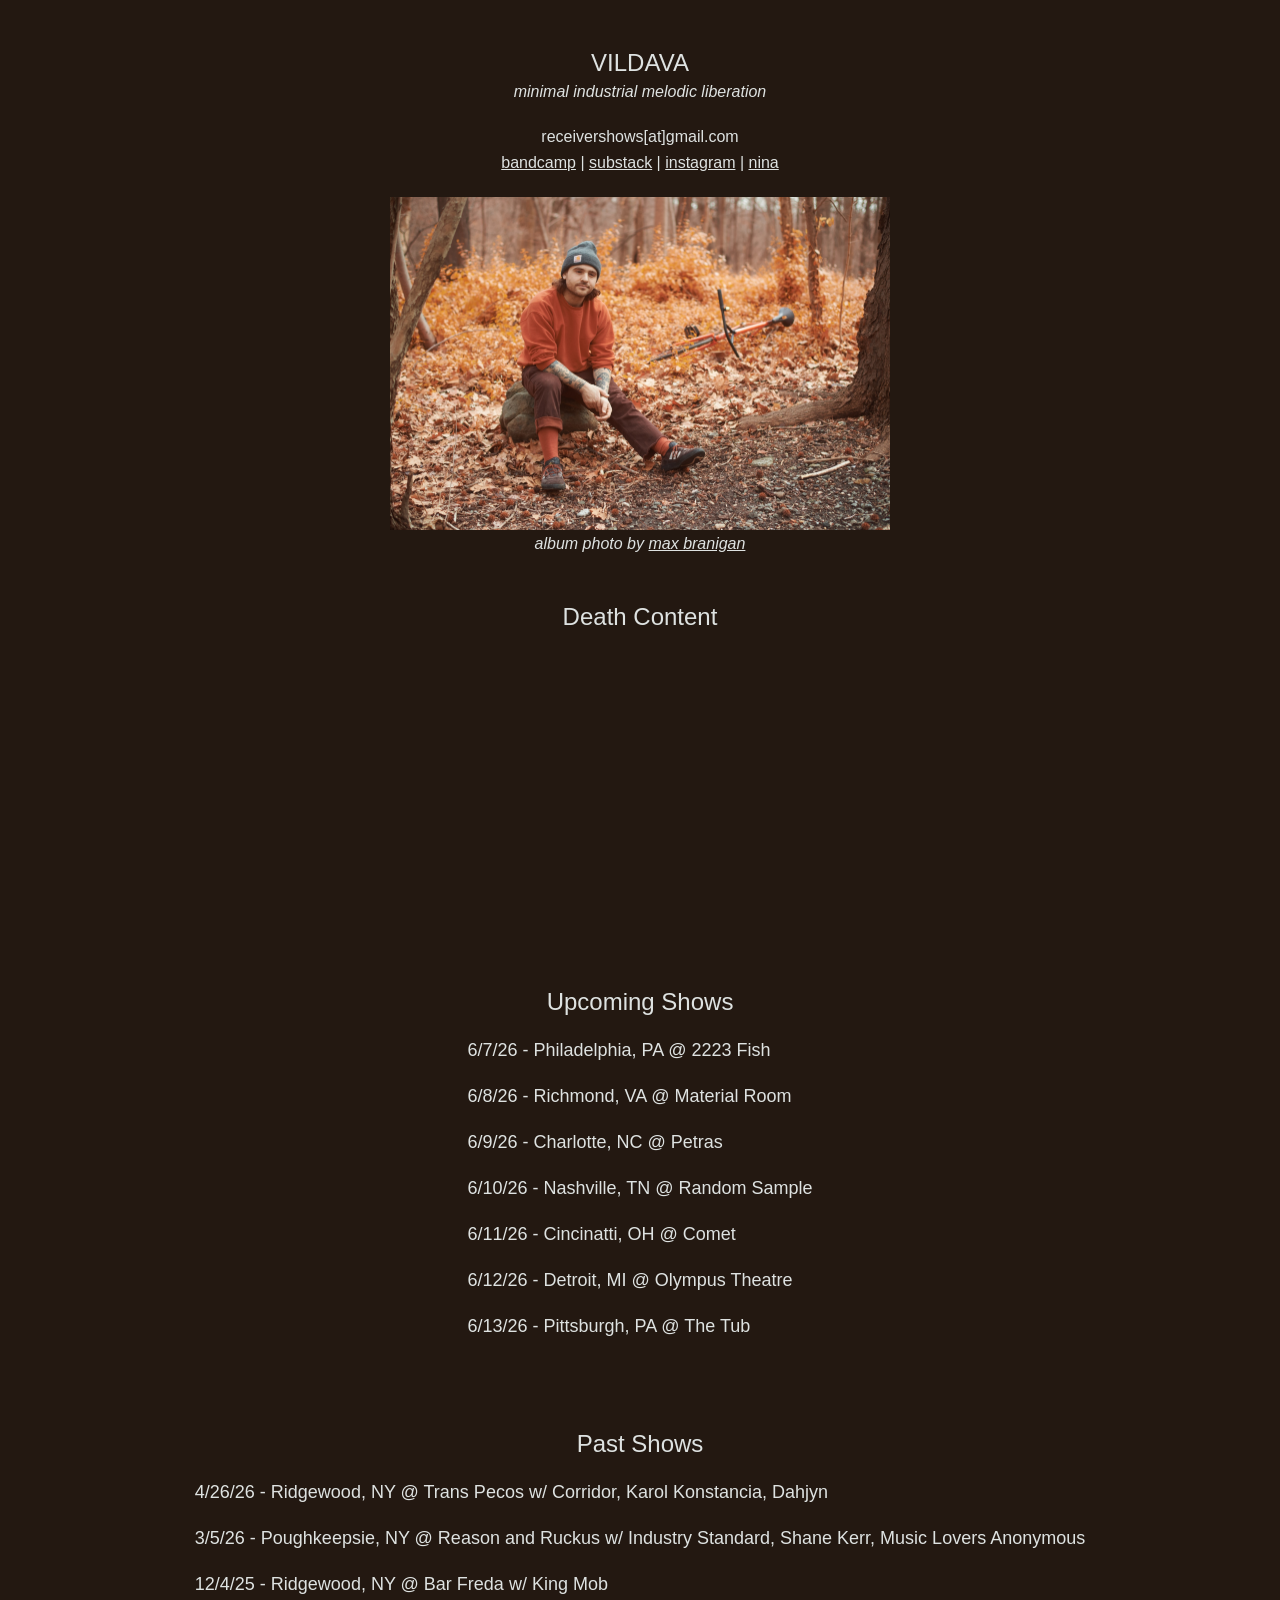
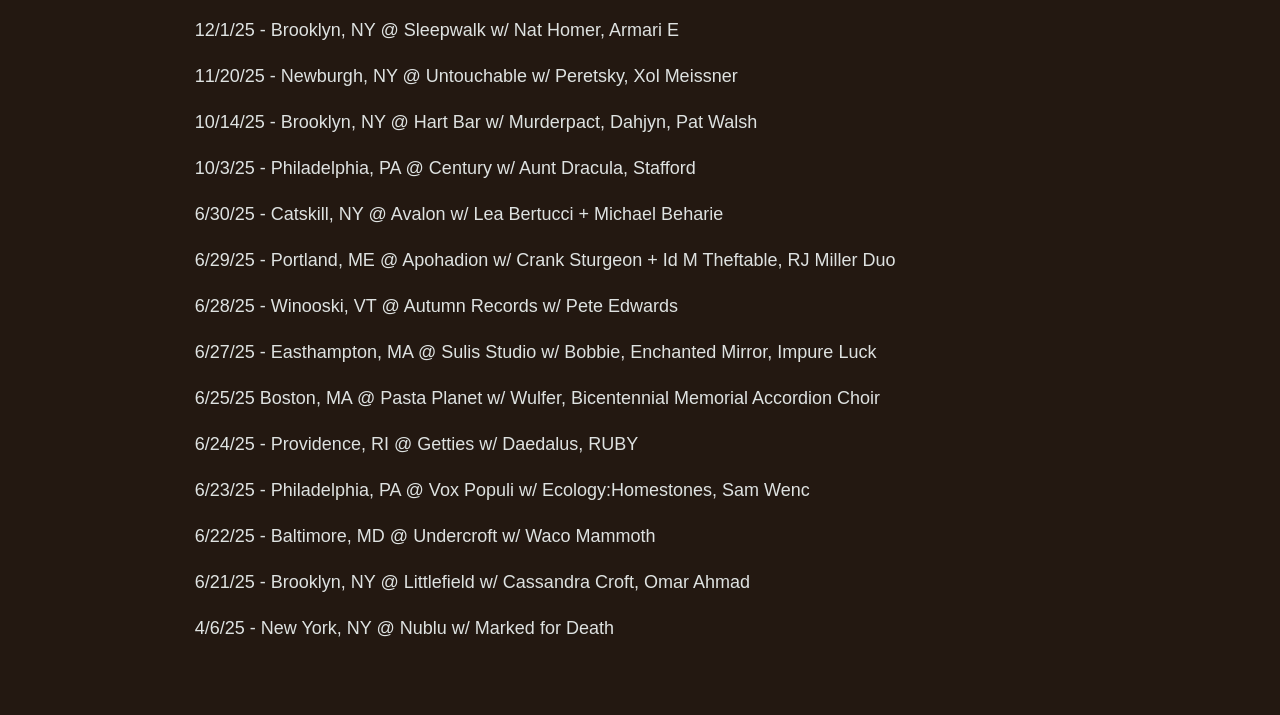
==== deathcontent.html @ 3cac7d5c "adds death content page" ====
<!DOCTYPE html>
<html lang="en">

<head>
    <meta charset="UTF-8">
    <meta name="viewport" content="width=device-width, initial-scale=1.0">
    <title>Vildava</title>
    <link rel="stylesheet" href="styles.css">
</head>

<body>

    <main>
        <h1>VILDAVA</h1>
        <em>minimal industrial melodic liberation</em>
        <span>receivershows[at]gmail.com</span>
        <nav>
            <a target="_blank" href="https://vildava.bandcamp.com/track/glacial-fade">bandcamp</a> |  <a target="_blank" href="https://dwlawrence.substack.com/">substack</a> |  <a target="_blank" href="http://instagram.com/vildava_">instagram</a> | <a target="_blank" href="https://www.ninaprotocol.com/profiles/vildava">nina</a>
        </nav>
         
        <img id="banner-img" src="./DSC_4099.jpg" alt="a denny on a bike" />
        <em>album photo by <a target="_blank" href="https://www.maxbranigan.com/">max branigan</a></em>
        <h1>Death Content</h1>
        <iframe style="border: 0; width: 70%; height: 120px;"
            src="https://bandcamp.com/EmbeddedPlayer/track=2066057427/size=large/bgcol=333333/linkcol=ffffff/tracklist=false/artwork=small/transparent=true/"
            seamless><a href="https://vildava.bandcamp.com/track/glacial-fade">Glacial Fade by Vildava</a></iframe>

        <iframe style="border: 0; width: 70%; height: 120px;"
            src="https://bandcamp.com/EmbeddedPlayer/track=3223987806/size=large/bgcol=333333/linkcol=ffffff/tracklist=false/artwork=small/transparent=true/"
            seamless><a href="https://vildava.bandcamp.com/track/13-shots">13 Shots by Vildava</a></iframe>


        <div id="tour-dates">
            <h1>Upcoming Shows</h1>
            <ul>
            <li>6/7/26 - Philadelphia, PA @ 2223 Fish</li>
            <li>6/8/26 - Richmond, VA @ Material Room</li>
            <li>6/9/26 - Charlotte, NC @ Petras</li>
            <li>6/10/26 - Nashville, TN @ Random Sample</li>
            <li>6/11/26 - Cincinatti, OH @ Comet</li>
            <li>6/12/26 - Detroit, MI @ Olympus Theatre</li>
            <li>6/13/26 - Pittsburgh, PA @ The Tub</li>
            </ul>

        </div>

      
        
        <div id="past-tour-dates">
            <h1>Past Shows</h1>
            <ul>
            <li>4/26/26 - Ridgewood, NY @ Trans Pecos w/ Corridor, Karol Konstancia, Dahjyn</li>
            <li>3/5/26 - Poughkeepsie, NY @ Reason and Ruckus w/ Industry Standard, Shane Kerr, Music Lovers Anonymous</li>
            <li>12/4/25 - Ridgewood, NY @ Bar Freda w/ King Mob</li>
            <li>12/1/25 - Brooklyn, NY @ Sleepwalk w/ Nat Homer, Armari E</li>
            <li>11/20/25 - Newburgh, NY @ Untouchable w/ Peretsky, Xol Meissner</li>
            <li>10/14/25 - Brooklyn, NY @ Hart Bar w/ Murderpact, Dahjyn, Pat Walsh</li>
            <li>10/3/25 - Philadelphia, PA @ Century w/ Aunt Dracula, Stafford</li>
            <li>6/30/25 - Catskill, NY @ Avalon w/ Lea Bertucci + Michael Beharie</li>
            <li>6/29/25 - Portland, ME @ Apohadion w/ Crank Sturgeon + Id M Theftable, RJ Miller Duo</li>
            <li>6/28/25 - Winooski, VT @ Autumn Records w/ Pete Edwards</li>
            <li>6/27/25 - Easthampton, MA @ Sulis Studio w/ Bobbie, Enchanted Mirror, Impure Luck</li>
            <li>6/25/25 Boston, MA @ Pasta Planet w/ Wulfer, Bicentennial Memorial Accordion Choir</li>
            <li>6/24/25 - Providence, RI @ Getties w/ Daedalus, RUBY</li>
            <li>6/23/25 - Philadelphia, PA @ Vox Populi w/ Ecology:Homestones, Sam Wenc</li>
            <li>6/22/25 - Baltimore, MD @ Undercroft w/ Waco Mammoth</li>
            <li>6/21/25 - Brooklyn, NY @ Littlefield w/ Cassandra Croft, Omar Ahmad</li>
            <li>4/6/25 - New York, NY @ Nublu w/ Marked for Death</li>
            </ul>

        </div>
        
     

    </main>

</body>

</html>
---- styles.css ----
:root{
    --red: #a14f3a;
    --white: #dee2e1;
    --black:#231811;
    --font-body: 18px;
    --font-large: 24px;
    --font-small: 16px;
    --space: 25px;
    --font-family: Arial, sans-serif;
}

main{
    max-width: 900px;
    padding: var(--space);
    margin:0 auto;
    text-align: center;
}

h1{
    font-weight: normal;
    font-size: var(--font-large);
    margin-bottom: calc(var(--space)/4);
}
h1 + em{
    font-size: var(--font-small);
    display: block;
    margin-bottom: var(--space);
}
h1 + em + span{
    font-size: var(--font-small);
    margin-bottom:0;
}
nav{
    font-size: var(--font-small);
    margin-top: calc(var(--space)/4);
    margin-bottom: var(--space);
}
a, a:link, a:visited{
    color: var(--white);
}
body{
    background-color: var(--black);
    color: var(--white);
    font-size: var(--font-body);
    font-family: var(--font-family);
}

#banner-img{
    width: 500px;
     margin: 0 auto;
     display: block;
     max-width: 100%;
     margin-bottom: 5px;

}
#banner-img + em{
    display: block;
    font-size: var(--font-small);
    position: relative;
    margin-bottom: var(--space);
}
#banner-img + em {
    display: block;
    margin-bottom: calc(var(--space) * 2);
    font-size: var(--font-small);
    position: relative;
}
iframe{
    margin: 0 auto;
    text-align: center;
    margin-bottom: var(--space);
}
#tour-dates, #past-tour-dates{
    margin-top: calc(var(--space) * 2);
}
#tour-dates ul, #past-tour-dates ul{
    text-align: left;
    display: inline-block;
    list-style-type: none;
    padding-left: 0;
}
#tour-dates ul li, #past-tour-dates ul li{
    padding-bottom: var(--space);
}
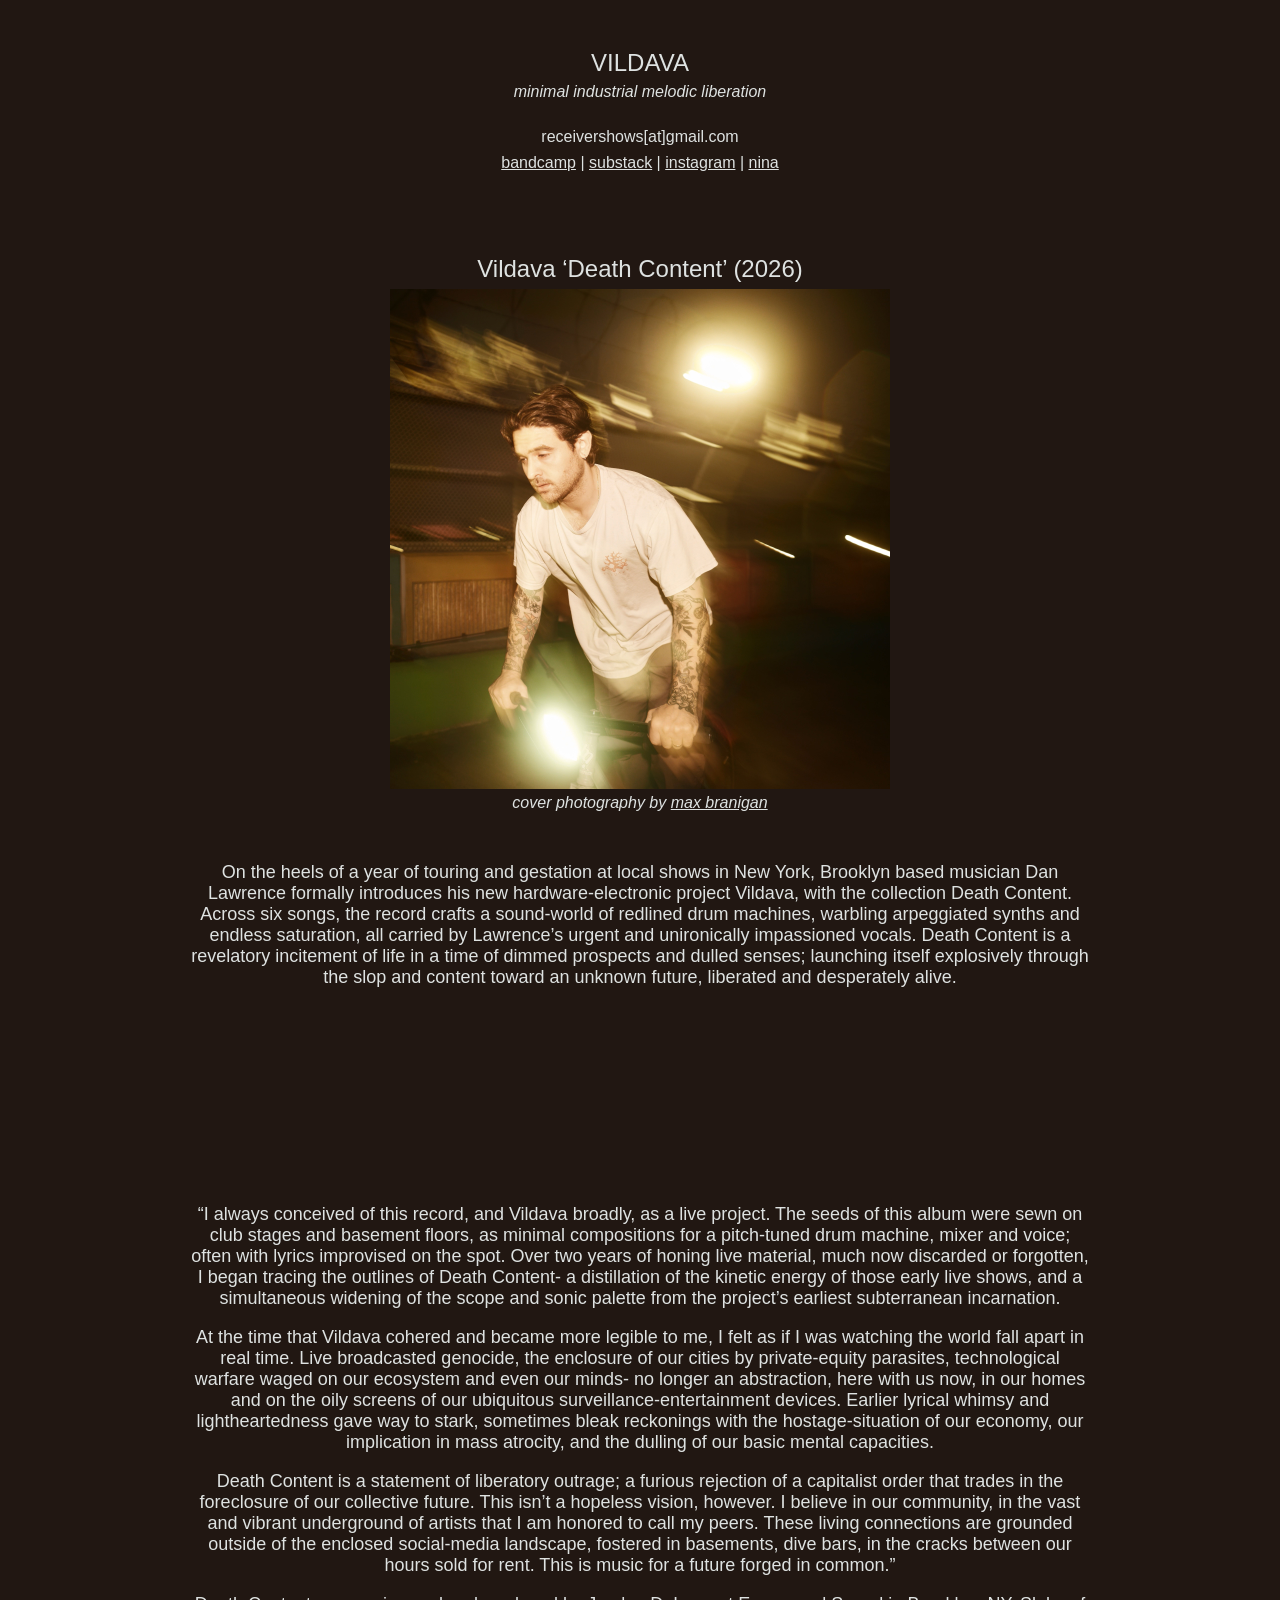
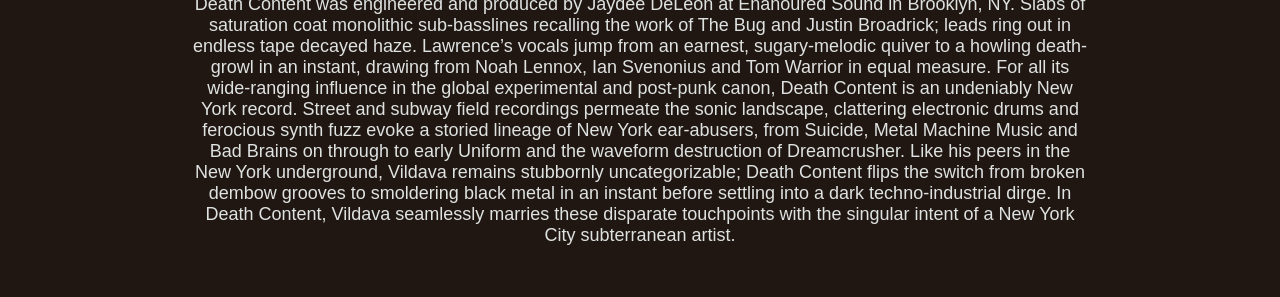
==== commit c13dc479: "adds death content page" ====
--- a/deathcontent.html
+++ b/deathcontent.html
@@ -15,65 +15,64 @@
         <em>minimal industrial melodic liberation</em>
         <span>receivershows[at]gmail.com</span>
         <nav>
-            <a target="_blank" href="https://vildava.bandcamp.com/track/glacial-fade">bandcamp</a> |  <a target="_blank" href="https://dwlawrence.substack.com/">substack</a> |  <a target="_blank" href="http://instagram.com/vildava_">instagram</a> | <a target="_blank" href="https://www.ninaprotocol.com/profiles/vildava">nina</a>
+            <a target="_blank" href="https://vildava.bandcamp.com/track/glacial-fade">bandcamp</a> | <a target="_blank"
+                href="https://dwlawrence.substack.com/">substack</a> | <a target="_blank"
+                href="http://instagram.com/vildava_">instagram</a> | <a target="_blank"
+                href="https://www.ninaprotocol.com/profiles/vildava">nina</a>
         </nav>
-         
-        <img id="banner-img" src="./DSC_4099.jpg" alt="a denny on a bike" />
-        <em>album photo by <a target="_blank" href="https://www.maxbranigan.com/">max branigan</a></em>
-        <h1>Death Content</h1>
-        <iframe style="border: 0; width: 70%; height: 120px;"
-            src="https://bandcamp.com/EmbeddedPlayer/track=2066057427/size=large/bgcol=333333/linkcol=ffffff/tracklist=false/artwork=small/transparent=true/"
-            seamless><a href="https://vildava.bandcamp.com/track/glacial-fade">Glacial Fade by Vildava</a></iframe>
+        <br><br>
+        <h1>Vildava ‘Death Content’ (2026)</h1>
+        <img id="banner-img" src="./death_content.jpeg" alt="a denny on a bike" />
+        <em>cover photography by <a target="_blank" href="https://www.maxbranigan.com/">max branigan</a></em>
+        <p>On the heels of a year of touring and gestation at local shows in New York, Brooklyn based musician Dan
+            Lawrence formally introduces his new hardware-electronic project Vildava, with the collection Death Content.
+            Across six songs, the record crafts a sound-world of redlined drum machines, warbling arpeggiated synths and
+            endless saturation, all carried by Lawrence’s urgent and unironically impassioned vocals. Death Content is a
+            revelatory incitement of life in a time of dimmed prospects and dulled senses; launching itself explosively
+            through the slop and content toward an unknown future, liberated and desperately alive.</p>
 
-        <iframe style="border: 0; width: 70%; height: 120px;"
-            src="https://bandcamp.com/EmbeddedPlayer/track=3223987806/size=large/bgcol=333333/linkcol=ffffff/tracklist=false/artwork=small/transparent=true/"
-            seamless><a href="https://vildava.bandcamp.com/track/13-shots">13 Shots by Vildava</a></iframe>
+        <iframe src="https://samply.app/embed/W1ATbPNKL17dduRHRk07?si=Kdpce6jEhCXyZwhZW8tZ73AG8St2" frameborder="0"
+            allowtransparency="true" style="width: 70%; height: auto; border-radius: 0;"></iframe>
+
+        <p> “I always conceived of this record, and Vildava broadly, as a live project. The seeds of this album were
+            sewn on club stages and basement floors, as minimal compositions for a pitch-tuned drum machine, mixer and
+            voice; often with lyrics improvised on the spot. Over two years of honing live material, much now discarded
+            or forgotten, I began tracing the outlines of Death Content- a distillation of the kinetic energy of those
+            early live shows, and a simultaneous widening of the scope and sonic palette from the project’s earliest
+            subterranean incarnation.
+        </p>
+        <p>At the time that Vildava cohered and became more legible to me, I felt as if I was watching the world fall
+            apart in real time. Live broadcasted genocide, the enclosure of our cities by private-equity parasites,
+            technological warfare waged on our ecosystem and even our minds- no longer an abstraction, here with us now,
+            in our homes and on the oily screens of our ubiquitous surveillance-entertainment devices. Earlier lyrical
+            whimsy and lightheartedness gave way to stark, sometimes bleak reckonings with the hostage-situation of our
+            economy, our implication in mass atrocity, and the dulling of our basic mental capacities. </p>
+        <p>Death Content is a statement of liberatory outrage; a furious rejection of a capitalist order that trades in
+            the foreclosure of our collective future. This isn’t a hopeless vision, however. I believe in our community,
+            in the vast and vibrant underground of artists that I am honored to call my peers. These living connections
+            are grounded outside of the enclosed social-media landscape, fostered in basements, dive bars, in the cracks
+            between our hours sold for rent. This is music for a future forged in common.”</p>
+        <!-- VIDEO EMBED HERE EVENTUALLY-->
+        <p> Death Content was engineered and produced by Jaydee DeLeon at Enanoured Sound in Brooklyn, NY. Slabs of
+            saturation coat monolithic sub-basslines recalling the work of The Bug and Justin Broadrick; leads ring out
+            in endless tape decayed haze. Lawrence’s vocals jump from an earnest, sugary-melodic quiver to a howling
+            death-growl in an instant, drawing from Noah Lennox, Ian Svenonius and Tom Warrior in equal measure. For all
+            its wide-ranging influence in the global experimental and post-punk canon, Death Content is an undeniably
+            New York record. Street and subway field recordings permeate the sonic landscape, clattering electronic
+            drums and ferocious synth fuzz evoke a storied lineage of New York ear-abusers, from Suicide, Metal Machine
+            Music and Bad Brains on through to early Uniform and the waveform destruction of Dreamcrusher. Like his
+            peers in the New York underground, Vildava remains stubbornly uncategorizable; Death Content flips the
+            switch from broken dembow grooves to smoldering black metal in an instant before settling into a dark
+            techno-industrial dirge. In Death Content, Vildava seamlessly marries these disparate touchpoints with the
+            singular intent of a New York City subterranean artist.
+        </p>
 
 
-        <div id="tour-dates">
-            <h1>Upcoming Shows</h1>
-            <ul>
-            <li>6/7/26 - Philadelphia, PA @ 2223 Fish</li>
-            <li>6/8/26 - Richmond, VA @ Material Room</li>
-            <li>6/9/26 - Charlotte, NC @ Petras</li>
-            <li>6/10/26 - Nashville, TN @ Random Sample</li>
-            <li>6/11/26 - Cincinatti, OH @ Comet</li>
-            <li>6/12/26 - Detroit, MI @ Olympus Theatre</li>
-            <li>6/13/26 - Pittsburgh, PA @ The Tub</li>
-            </ul>
 
-        </div>
 
-      
-        
-        <div id="past-tour-dates">
-            <h1>Past Shows</h1>
-            <ul>
-            <li>4/26/26 - Ridgewood, NY @ Trans Pecos w/ Corridor, Karol Konstancia, Dahjyn</li>
-            <li>3/5/26 - Poughkeepsie, NY @ Reason and Ruckus w/ Industry Standard, Shane Kerr, Music Lovers Anonymous</li>
-            <li>12/4/25 - Ridgewood, NY @ Bar Freda w/ King Mob</li>
-            <li>12/1/25 - Brooklyn, NY @ Sleepwalk w/ Nat Homer, Armari E</li>
-            <li>11/20/25 - Newburgh, NY @ Untouchable w/ Peretsky, Xol Meissner</li>
-            <li>10/14/25 - Brooklyn, NY @ Hart Bar w/ Murderpact, Dahjyn, Pat Walsh</li>
-            <li>10/3/25 - Philadelphia, PA @ Century w/ Aunt Dracula, Stafford</li>
-            <li>6/30/25 - Catskill, NY @ Avalon w/ Lea Bertucci + Michael Beharie</li>
-            <li>6/29/25 - Portland, ME @ Apohadion w/ Crank Sturgeon + Id M Theftable, RJ Miller Duo</li>
-            <li>6/28/25 - Winooski, VT @ Autumn Records w/ Pete Edwards</li>
-            <li>6/27/25 - Easthampton, MA @ Sulis Studio w/ Bobbie, Enchanted Mirror, Impure Luck</li>
-            <li>6/25/25 Boston, MA @ Pasta Planet w/ Wulfer, Bicentennial Memorial Accordion Choir</li>
-            <li>6/24/25 - Providence, RI @ Getties w/ Daedalus, RUBY</li>
-            <li>6/23/25 - Philadelphia, PA @ Vox Populi w/ Ecology:Homestones, Sam Wenc</li>
-            <li>6/22/25 - Baltimore, MD @ Undercroft w/ Waco Mammoth</li>
-            <li>6/21/25 - Brooklyn, NY @ Littlefield w/ Cassandra Croft, Omar Ahmad</li>
-            <li>4/6/25 - New York, NY @ Nublu w/ Marked for Death</li>
-            </ul>
-
-        </div>
-        
-     
 
     </main>
 
 </body>
 
-</html>
+</html>
--- a/styles.css
+++ b/styles.css
@@ -1,7 +1,7 @@
 :root{
     --red: #a14f3a;
     --white: #dee2e1;
-    --black:#231811;
+    --black:#211712;
     --font-body: 18px;
     --font-large: 24px;
     --font-small: 16px;
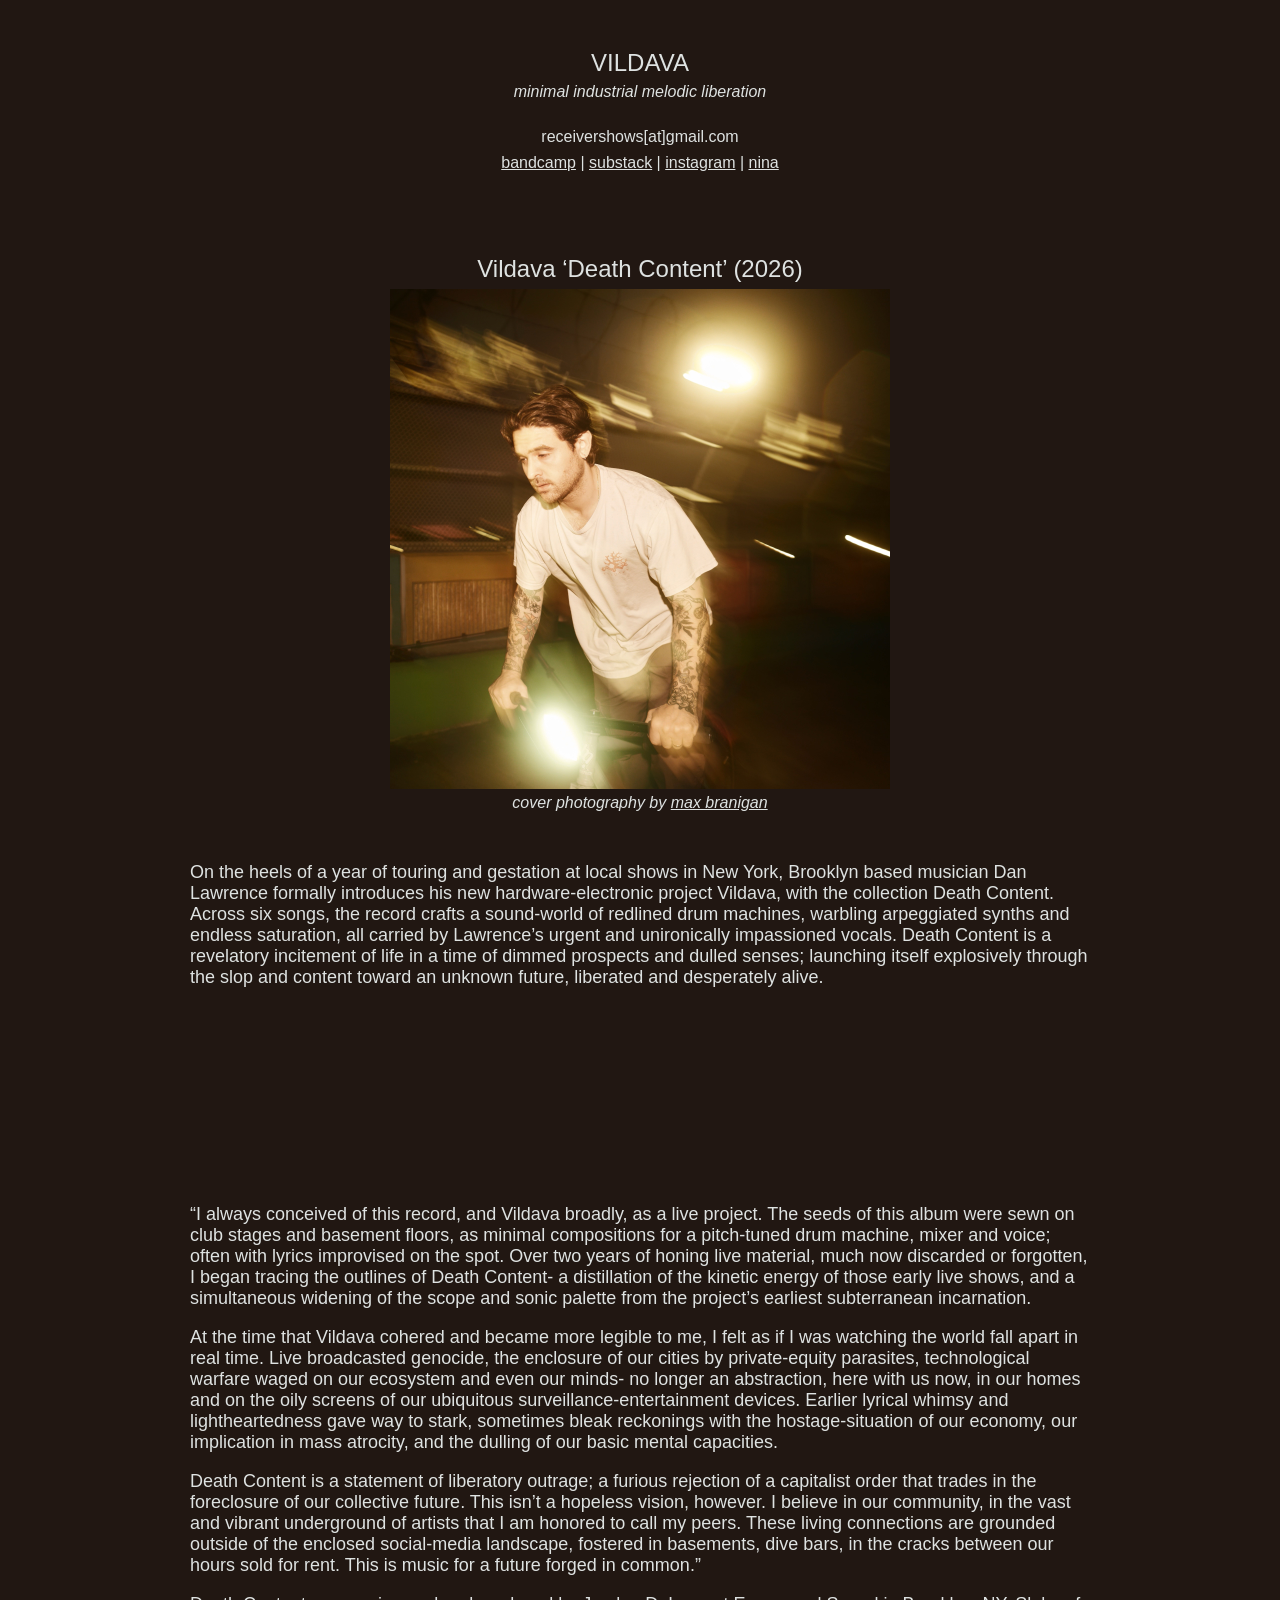
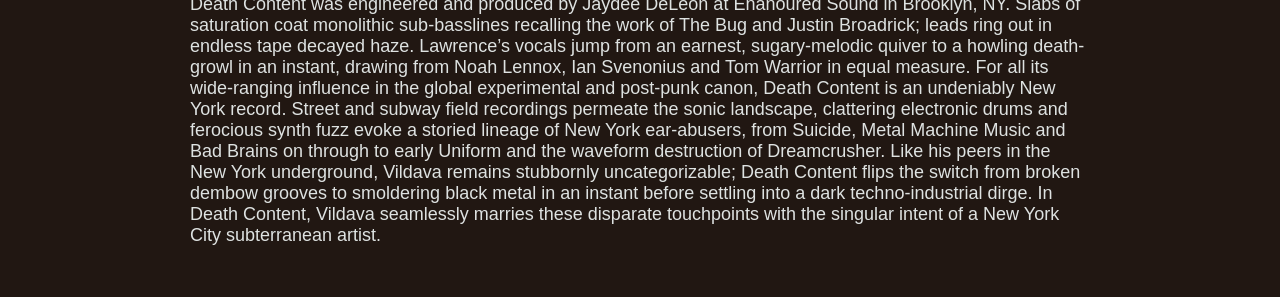
==== commit 1c67d2a4: "adds death content page" ====
--- a/deathcontent.html
+++ b/deathcontent.html
@@ -8,7 +8,7 @@
     <link rel="stylesheet" href="styles.css">
 </head>
 
-<body>
+<body class="death-content">
 
     <main>
         <h1>VILDAVA</h1>
--- a/styles.css
+++ b/styles.css
@@ -82,3 +82,7 @@
 #tour-dates ul li, #past-tour-dates ul li{
     padding-bottom: var(--space);
 }
+
+body.death-content p{
+    text-align: left;
+}
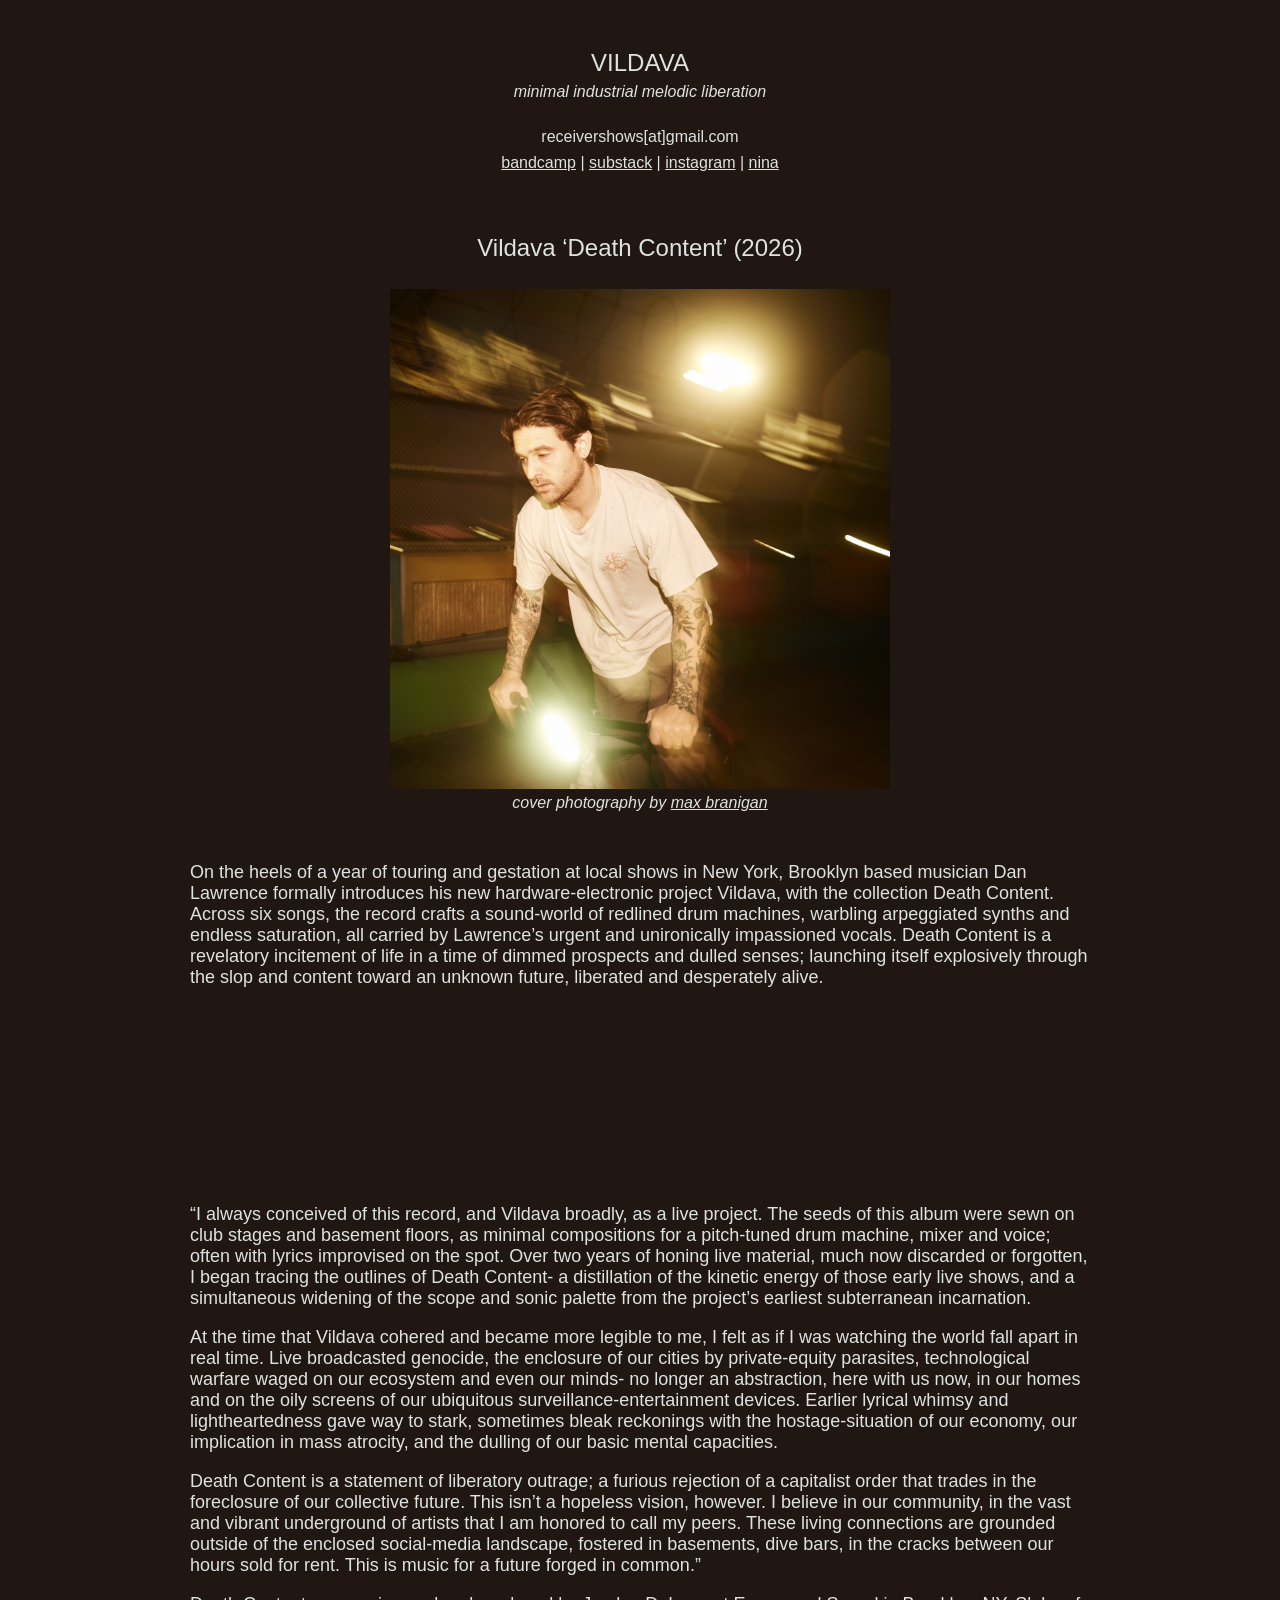
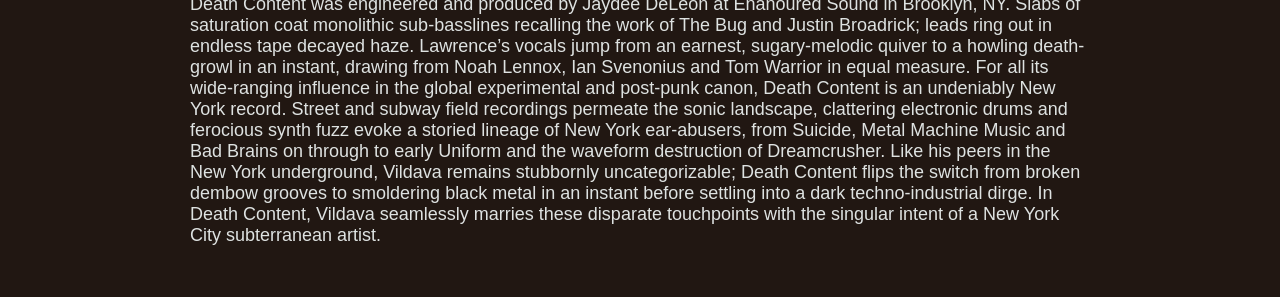
==== commit 30116c86: "adds death content page" ====
--- a/deathcontent.html
+++ b/deathcontent.html
@@ -20,8 +20,8 @@
                 href="http://instagram.com/vildava_">instagram</a> | <a target="_blank"
                 href="https://www.ninaprotocol.com/profiles/vildava">nina</a>
         </nav>
-        <br><br>
-        <h1>Vildava ‘Death Content’ (2026)</h1>
+        <br>
+        <h1>Vildava ‘Death Content’ (2026)</h1><br>
         <img id="banner-img" src="./death_content.jpeg" alt="a denny on a bike" />
         <em>cover photography by <a target="_blank" href="https://www.maxbranigan.com/">max branigan</a></em>
         <p>On the heels of a year of touring and gestation at local shows in New York, Brooklyn based musician Dan
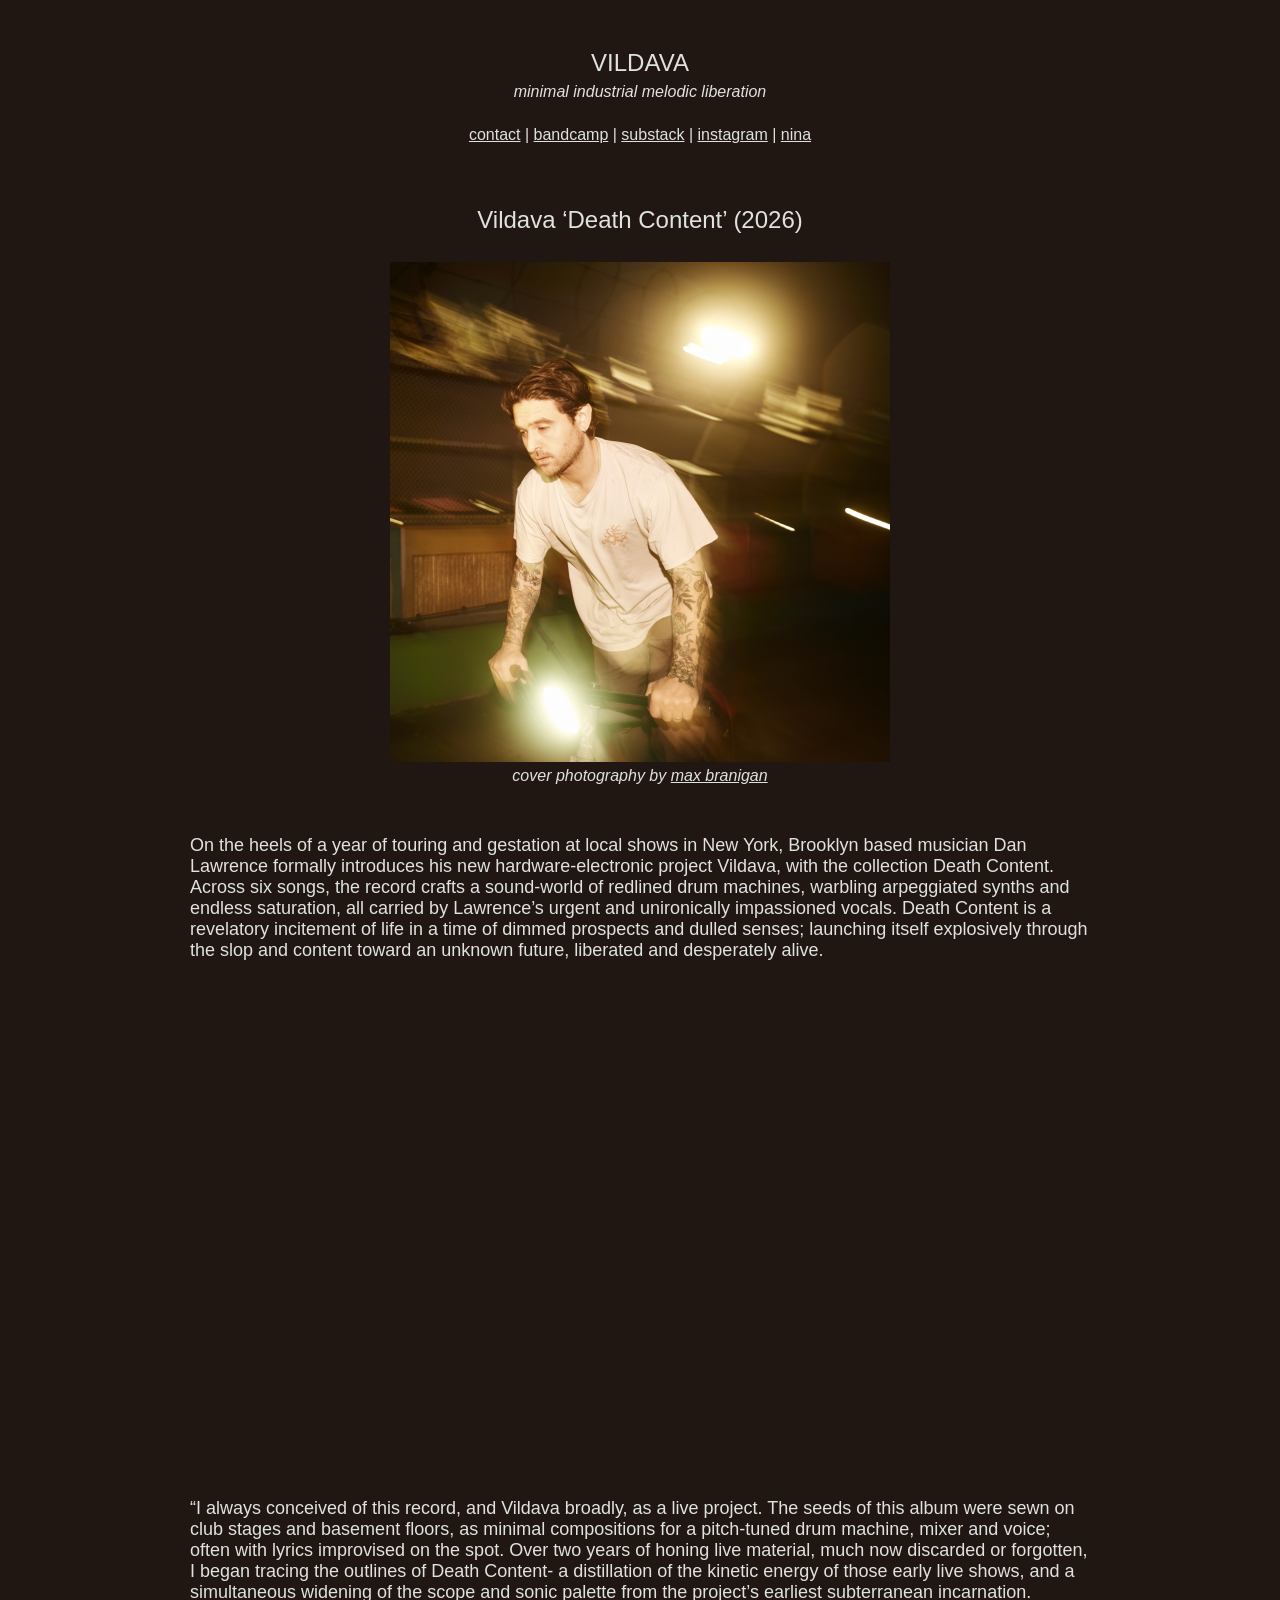
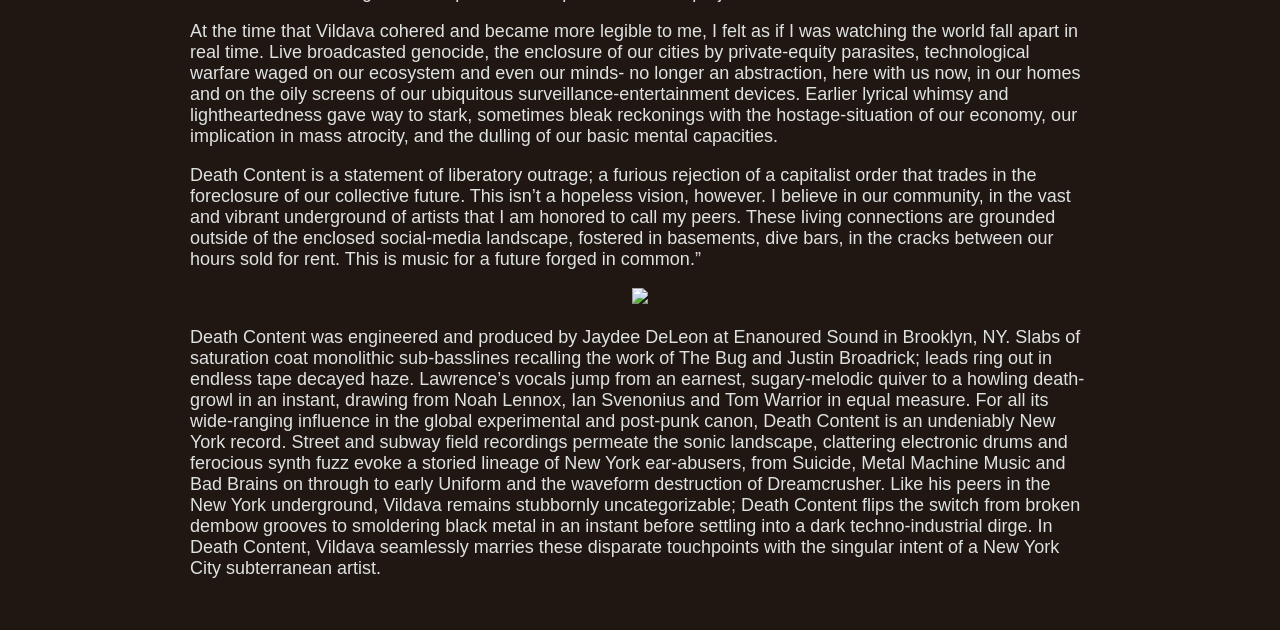
==== commit 343d6238: "adds death content page" ====
--- a/deathcontent.html
+++ b/deathcontent.html
@@ -13,12 +13,13 @@
     <main>
         <h1>VILDAVA</h1>
         <em>minimal industrial melodic liberation</em>
-        <span>receivershows[at]gmail.com</span>
         <nav>
-            <a target="_blank" href="https://vildava.bandcamp.com/track/glacial-fade">bandcamp</a> | <a target="_blank"
+            <a target="_blank"
+                href="mailto:receivershows@gmail.com">contact</a>
+                | <a target="_blank" href="https://vildava.bandcamp.com/track/glacial-fade">bandcamp</a> | <a target="_blank"
                 href="https://dwlawrence.substack.com/">substack</a> | <a target="_blank"
                 href="http://instagram.com/vildava_">instagram</a> | <a target="_blank"
-                href="https://www.ninaprotocol.com/profiles/vildava">nina</a>
+                href="https://www.ninaprotocol.com/profiles/vildava">nina</a> 
         </nav>
         <br>
         <h1>Vildava ‘Death Content’ (2026)</h1><br>
@@ -29,10 +30,10 @@
             Across six songs, the record crafts a sound-world of redlined drum machines, warbling arpeggiated synths and
             endless saturation, all carried by Lawrence’s urgent and unironically impassioned vocals. Death Content is a
             revelatory incitement of life in a time of dimmed prospects and dulled senses; launching itself explosively
-            through the slop and content toward an unknown future, liberated and desperately alive.</p>
+            through the slop and content toward an unknown future, liberated and desperately alive.</p><Br>
 
         <iframe src="https://samply.app/embed/W1ATbPNKL17dduRHRk07?si=Kdpce6jEhCXyZwhZW8tZ73AG8St2" frameborder="0"
-            allowtransparency="true" style="width: 70%; height: auto; border-radius: 0;"></iframe>
+            allowtransparency="true" style="width: 70%; height: 450px; border-radius: 0;"></iframe>
 
         <p> “I always conceived of this record, and Vildava broadly, as a live project. The seeds of this album were
             sewn on club stages and basement floors, as minimal compositions for a pitch-tuned drum machine, mixer and
@@ -53,6 +54,7 @@
             are grounded outside of the enclosed social-media landscape, fostered in basements, dive bars, in the cracks
             between our hours sold for rent. This is music for a future forged in common.”</p>
         <!-- VIDEO EMBED HERE EVENTUALLY-->
+         <img src="./backcovermock.png"/>
         <p> Death Content was engineered and produced by Jaydee DeLeon at Enanoured Sound in Brooklyn, NY. Slabs of
             saturation coat monolithic sub-basslines recalling the work of The Bug and Justin Broadrick; leads ring out
             in endless tape decayed haze. Lawrence’s vocals jump from an earnest, sugary-melodic quiver to a howling
--- a/styles.css
+++ b/styles.css
@@ -85,4 +85,7 @@
 
 body.death-content p{
     text-align: left;
+}
+body.death-content img{
+    max-width: 400px;
 }
